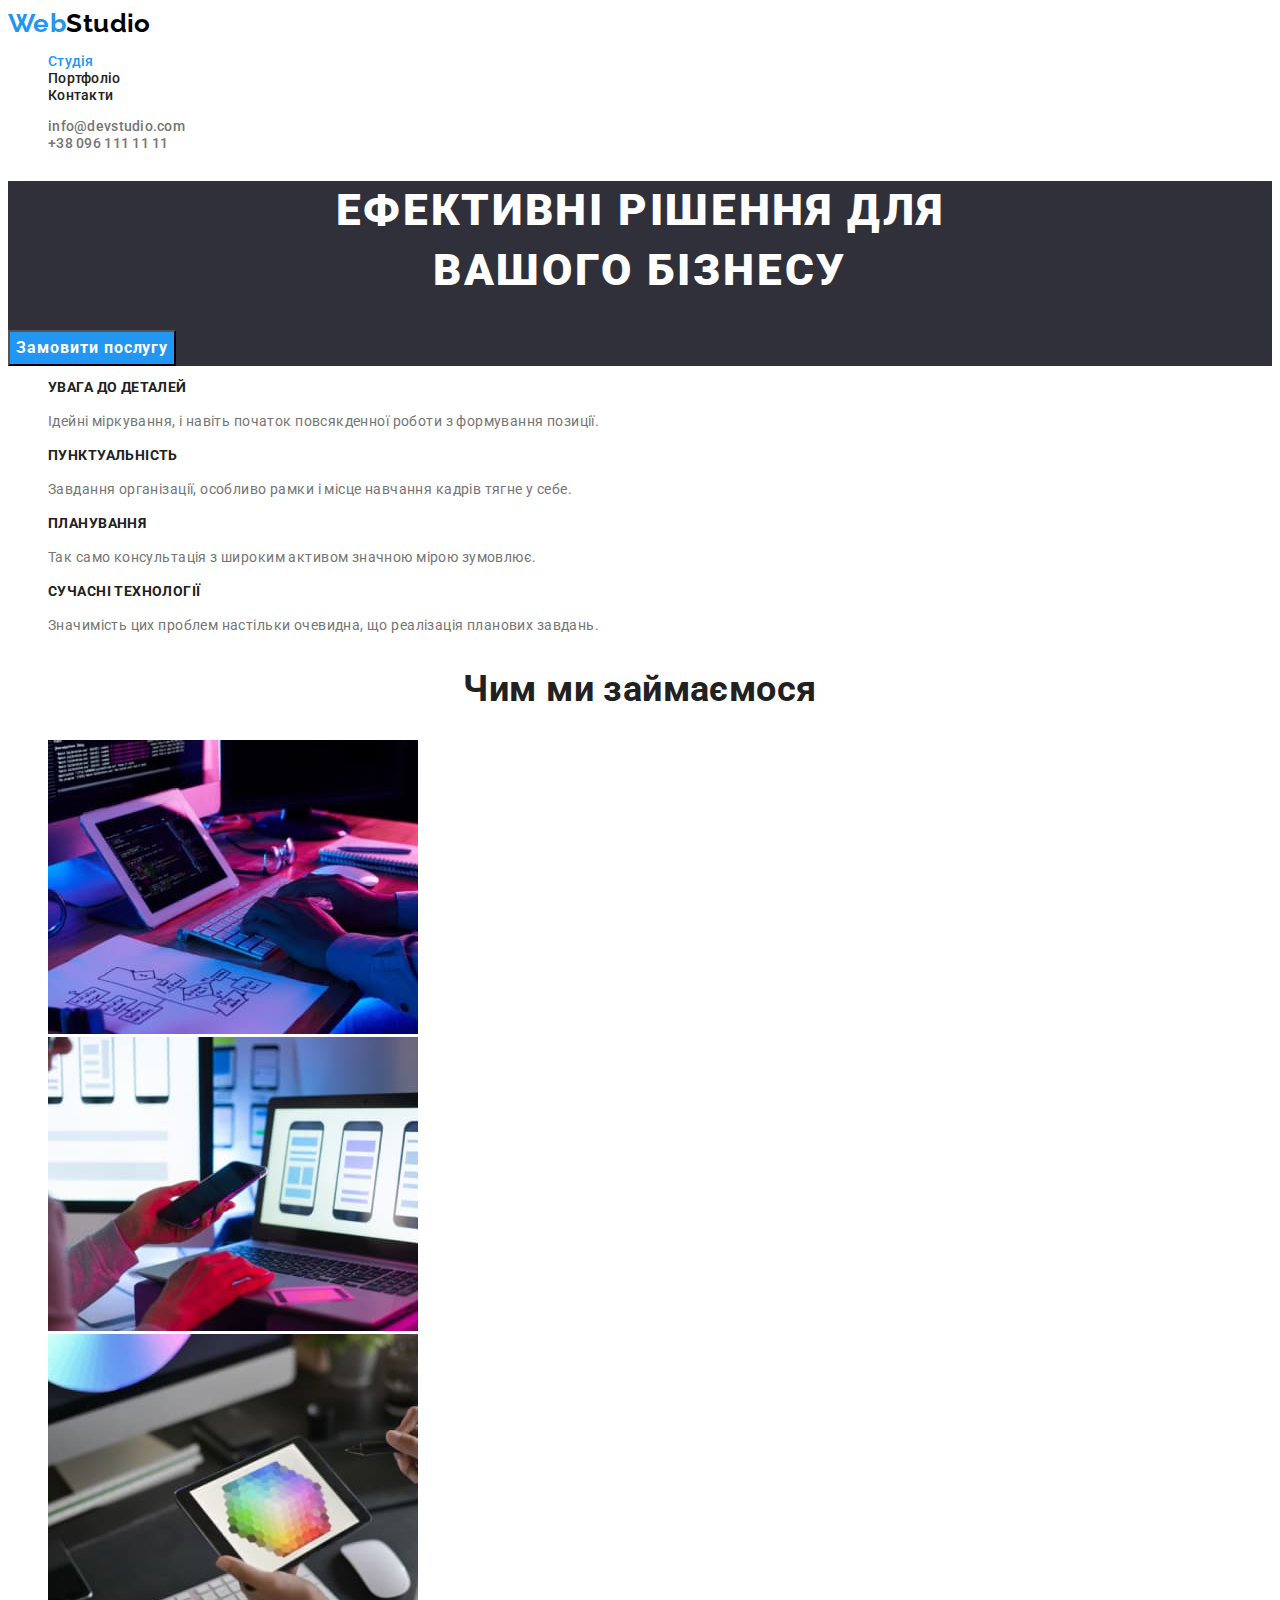
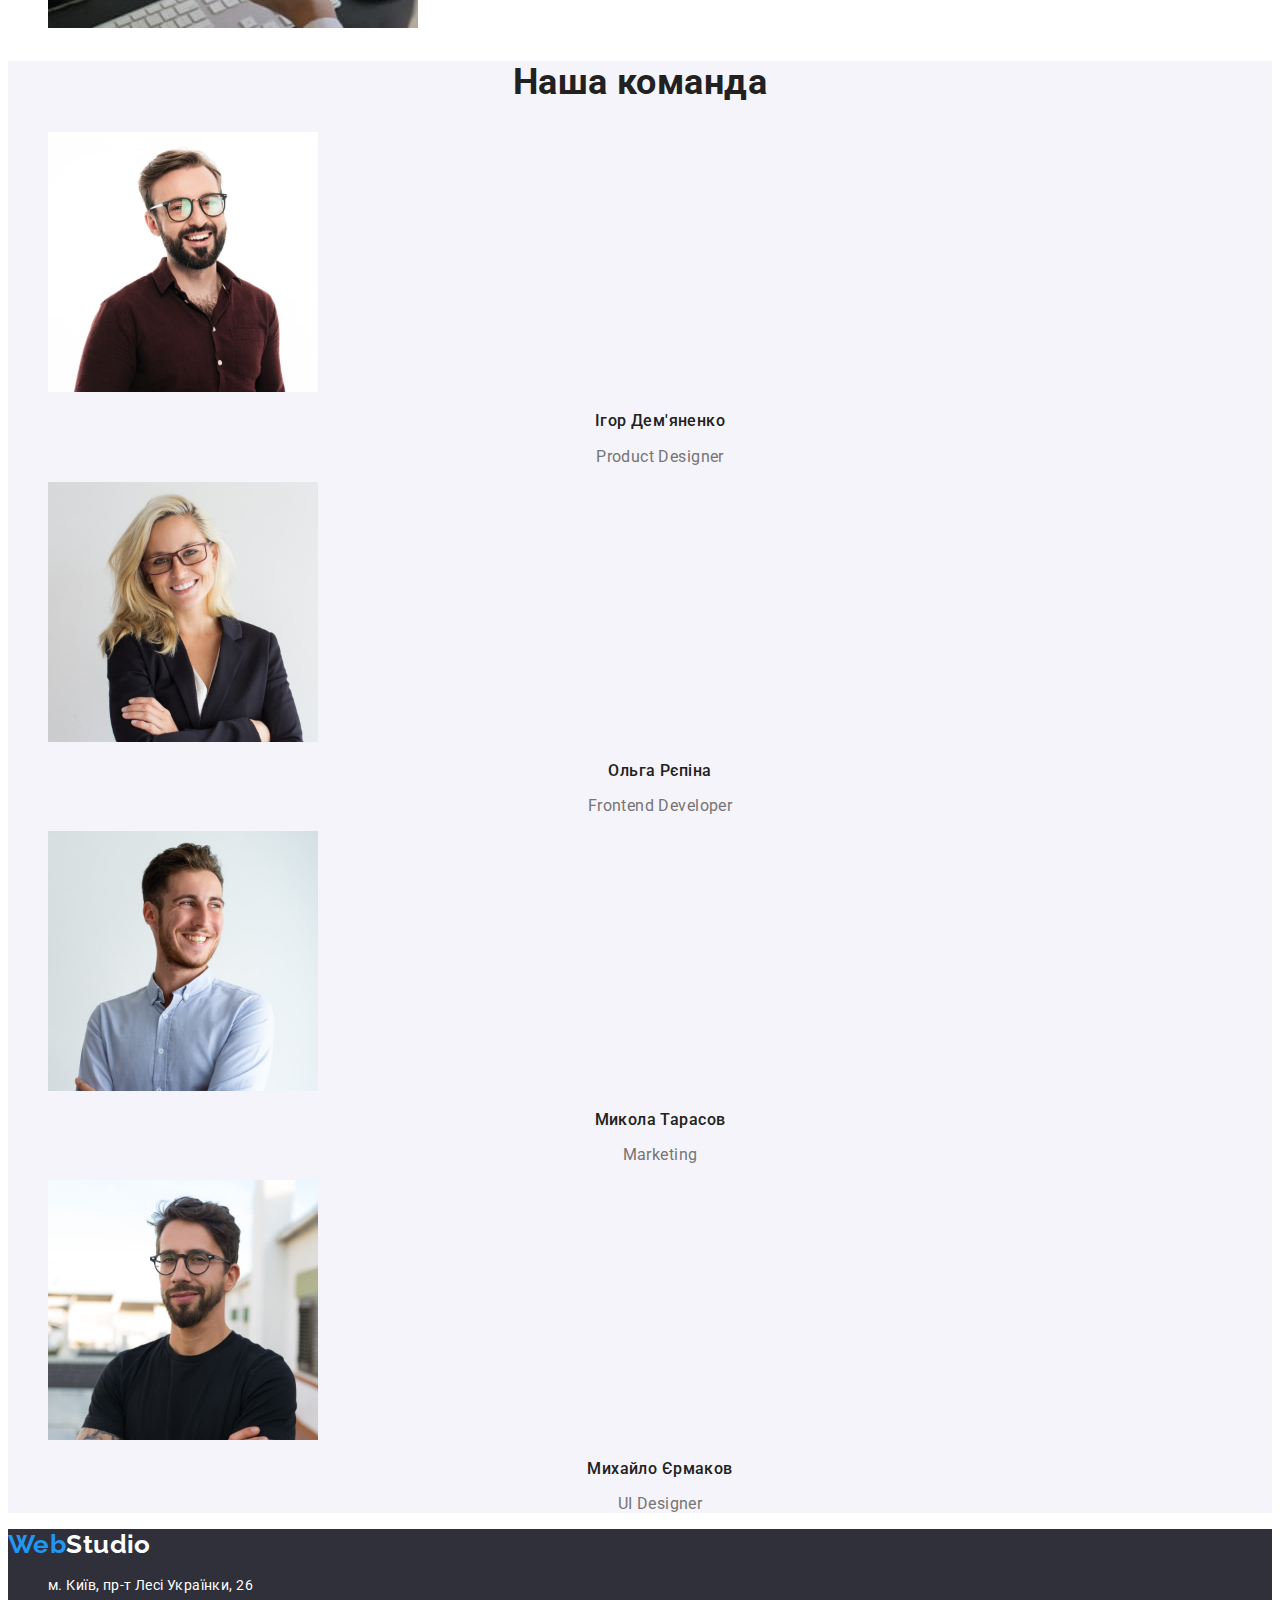
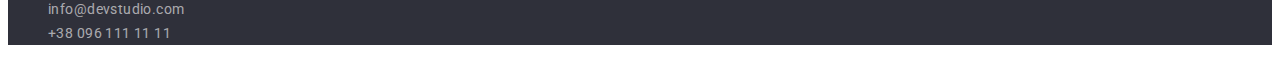
==== index.html @ de9a134d "Initial commit" ====
<!DOCTYPE html>
<html lang="uk">
  <head>
    <meta charset="UTF-8" />
    <meta http-equiv="X-UA-Compatible" content="IE=edge" />
    <meta name="viewport" content="width=device-width, initial-scale=1.0" />
    <title>WebStudio</title>
    <link rel="stylesheet" href="./css/style.css" />
    <link rel="preconnect" href="https://fonts.googleapis.com" />
    <link rel="preconnect" href="https://fonts.gstatic.com" crossorigin />
    <link
      href="https://fonts.googleapis.com/css2?family=Raleway:wght@700&family=Roboto:wght@400;500;700;900&display=swap"
      rel="stylesheet"
    />
  </head>
  <body>
    <header class="header">
      <nav>
        <a class="logo-blue link logo" href="./index.html"
          >Web<span class="logo-black logo">Studio</span>
        </a>
        <ul class="header-list list">
          <li class="header-item">
            <a href="./index.html" class="header-link link current">Студія</a>
          </li>
          <li class="header-item">
            <a href="./portfolio.html" class="header-link link">Портфоліо</a>
          </li>
          <li class="header-item">
            <a href="" class="header-link link">Контакти</a>
          </li>
        </ul>
      </nav>
      <ul class="contacts list">
        <li class="contacts-item">
          <a href="mailto:info@devstudio.com" class="contacts-link link"
            >info@devstudio.com</a
          >
        </li>
        <li class="contacts-item">
          <a href="tel:+380961111111" class="contacts-link link"
            >+38 096 111 11 11</a
          >
        </li>
      </ul>
    </header>
    <main>
      <section class="hero">
        <h1 class="hero-title">
          Ефективні рішення для <br />
          вашого бізнесу
        </h1>
        <button class="hero-button" type="button">Замовити послугу</button>
      </section>
      <section class="advanteges">
        <h2 class="visually-hidden">Переваги</h2>
        <ul class="advanteges-list list">
          <li class="advanteges-item">
            <h3 class="advanteges-title">Увага до деталей</h3>
            <p class="advanteges-text">
              Ідейні міркування, і навіть початок повсякденної роботи з
              формування позиції.
            </p>
          </li>
          <li class="advanteges-item">
            <h3 class="advanteges-title">Пунктуальність</h3>
            <p class="advanteges-text">
              Завдання організації, особливо рамки і місце навчання кадрів тягне
              у себе.
            </p>
          </li>
          <li class="advanteges-item">
            <h3 class="advanteges-title">Планування</h3>
            <p class="advanteges-text">
              Так само консультація з широким активом значною мірою зумовлює.
            </p>
          </li>
          <li class="advanteges-item">
            <h3 class="advanteges-title">Сучасні технології</h3>
            <p class="advanteges-text">
              Значимість цих проблем настільки очевидна, що реалізація планових
              завдань.
            </p>
          </li>
        </ul>
      </section>
      <section class="work">
        <h2 class="section-title">Чим ми займаємося</h2>
        <ul class="work-list list">
          <li class="work-item">
            <img
              src="./img/workplace1.jpg"
              alt="верстка сайту"
              width="370"
              height="294"
            />
          </li>
          <li class="work-item">
            <img
              src="./img/workplace2.jpg"
              alt="дизайн додатку"
              width="370"
              height="294"
            />
          </li>
          <li class="work-item">
            <img
              src="./img/workplace3.jpg"
              alt="вибір кольору"
              width="370"
              height="294"
            />
          </li>
        </ul>
      </section>
      <section class="command">
        <h2 class="section-title">Наша команда</h2>
        <ul class="command-list list">
          <li class="command-item">
            <img
              src="./img/team_mmbr1.jpeg"
              alt="працівник вебстудії"
              width="270"
              height="260"
            />
            <h3 class="command-name">Ігор Дем'яненко</h3>
            <p class="command-position" lang="en">Product Designer</p>
          </li>
          <li class="command-item">
            <img
              src="./img/team_mmbr2.jpeg"
              alt="працівник вебстудії"
              width="270"
              height="260"
            />
            <h3 class="command-name">Ольга Рєпіна</h3>
            <p class="command-position" lang="en">Frontend Developer</p>
          </li>
          <li>
            <img
              src="./img/team_mmbr3.jpeg"
              alt="працівник вебстудії"
              width="270"
              height="260"
            />
            <h3 class="command-name">Микола Тарасов</h3>
            <p class="command-position" lang="en">Marketing</p>
          </li>
          <li class="command-item">
            <img
              src="./img/team_mmbr4.jpeg"
              alt="працівник вебстудії"
              width="270"
              height="260"
            />
            <h3 class="command-name">Михайло Єрмаков</h3>
            <p class="command-position" lang="en">UI Designer</p>
          </li>
        </ul>
      </section>
    </main>
    <footer class="footer">
      <a class="logo-blue link logo" href="./index.html"
        >Web<span class="logo-white logo">Studio</span>
      </a>
      <address>
        <ul class="footer-list list">
          <li class="footer-item">
            <a
              class="footer-adress link"
              href="https://goo.gl/maps/qnxu2ppHanYmHoTc9"
              target="_blank"
              rel="noopener noreferrer nofollow"
              >м. Київ, пр-т Лесі Українки, 26</a
            >
          </li>
          <li class="footer-item">
            <a class="footer-link link" href="mailto:info@devstudio.com"
              >info@devstudio.com</a
            >
          </li>
          <li class="footer-item">
            <a class="footer-link link" href="tel:+380961111111"
              >+38 096 111 11 11</a
            >
          </li>
        </ul>
      </address>
    </footer>
  </body>
</html>
---- css/style.css ----
:root {
        --accent-color: #2196F3;
        --border-color: #F5F4FA;
        --button-color: #2196F3;
        --command-backgroud: #F5F4FA;--contacts-link: #757575;--footer-adresscolor: #FFFFFF;--footer-background: #2F303A;
        --header-link: #212121;
        --hero-backgroud: #2F303A;
        --logo-black: #000000;
        --logo-blue: #2196F3;
        --logo-white: #FFFFFF;
        --main-color: #FFFFFF;--second-title-color: #212121;
        --thrid-title-color: #212121;
        --text-color: #757575;
        --typical-lh: 1.19;
        --second-font: 'Raleway', 'sans-serif';
            }
        
.list {
    list-style: none;
}

.link {
    text-decoration: none;
}

.header-list .header-link.current {
color: var(--accent-color);
}
body {
    font-family: 'Roboto', 'sans-serif';
    background-color: var(--main-color);
    letter-spacing: 0.03em;font-size: 14px;
    color: var(--thrid-title-color);
}

/*------header---------*/
.logo {font-family: var(--second-font);
    font-style: normal;
    font-weight: 700;
    font-size: 26px;
    line-height: var(--typical-lh);
    }

.logo-blue {
    color: var(--logo-blue);}

.logo-black {
    color: var(--logo-black);}

.logo-white {
    color: var(--logo-white);}

.header-link {
    font-weight: 500;
    line-height: 1.14;
    letter-spacing: 0.02em;
    color: var(--header-link);}

.contacts-link {
    font-weight: 500;
    line-height: 1.14;
    letter-spacing: 0.02em;
    color: var(--contacts-link);}

.contacts-link:hover,
.header-link:hover,
.footer-link:hover,
.header-link:focus {
    color: var(--accent-color);}


/* --------HERO---------- */
.hero {background-color: var(--hero-backgroud);}
.hero-title {
    font-weight: 900;
    font-size: 44px;
    line-height: 1.36;
    text-align: center;
    letter-spacing: 0.06em;
    text-transform: uppercase;
    color: var(--main-color);}

.hero-button {
    cursor: pointer;
    background-color: var(--button-color);
    font-family: inherit;
    font-style: normal;
    font-weight: 700;
    font-size: 16px;
    line-height: 1.87;
    display: flex;
    align-items: center;
    text-align: center;
    letter-spacing: 0.06em;
    color: var(--main-color);}

/* ----------advanteges--------- */

.visually-hidden {
    position: absolute;
    width: 1px;
    height: 1px;
    margin: -1px;
    border: 0;
    padding: 0;
    white-space: nowrap;
    clip-path: inset(100%);
    clip: rect(0 0 0 0);
    overflow: hidden;
}
.advanteges-title {
    font-size: 14px;
    line-height: 1.14;
    text-transform: uppercase;
    }

.advanteges-text {
    line-height: 1.71;
    color: var(--text-color);}

/* -------------work-------------- */


/* -------------command------------ */
.command {
    background-color: var(--command-backgroud);
}
.section-title {
    font-size: 36px;
    line-height: 1.17;
    text-align: center;
    color: var(--second-title-color);
}

.command-name {
    font-weight: 500;
    font-size: 16px;
    line-height: var(--typical-lh);
    text-align: center;
}

.command-position {
    font-size: 16px;
    line-height: 1.19;
    text-align: center;
    color: var(--text-color);}

/* -----------footer--------------- */
.footer {background: var(--footer-background);}
.footer-list {
    font-style: normal;
    line-height: 1.71;
}

.footer-adress {
    color: var(--footer-adresscolor);}

.footer-link {
    color: rgba(255, 255, 255, 0.6);}

    /* ----------Portfolio--------- */
.btn {
    cursor: pointer;
    font-family: inherit;
    font-style: normal;
    font-weight: 500;
    font-size: 16px;
    line-height: 1.62;
    text-align: center;
    letter-spacing: 0.03em;
    color: #212121;
    background-color: var(--border-color);
    border-radius: 4px;
    border: var(--border-color);
        
}

.btn:hover {
    border: var(--accent-color);
    background-color: var(--accent-color);
    color: var(--main-color);
}

.galery-title {
    font-size: 18px;
    line-height: 2;
    letter-spacing: 0.06em;
    color: var(--thrid-title-color);
}

.galery-text {
    font-size: 16px;
    line-height: 1.88;
    color: var(--text-color);
}
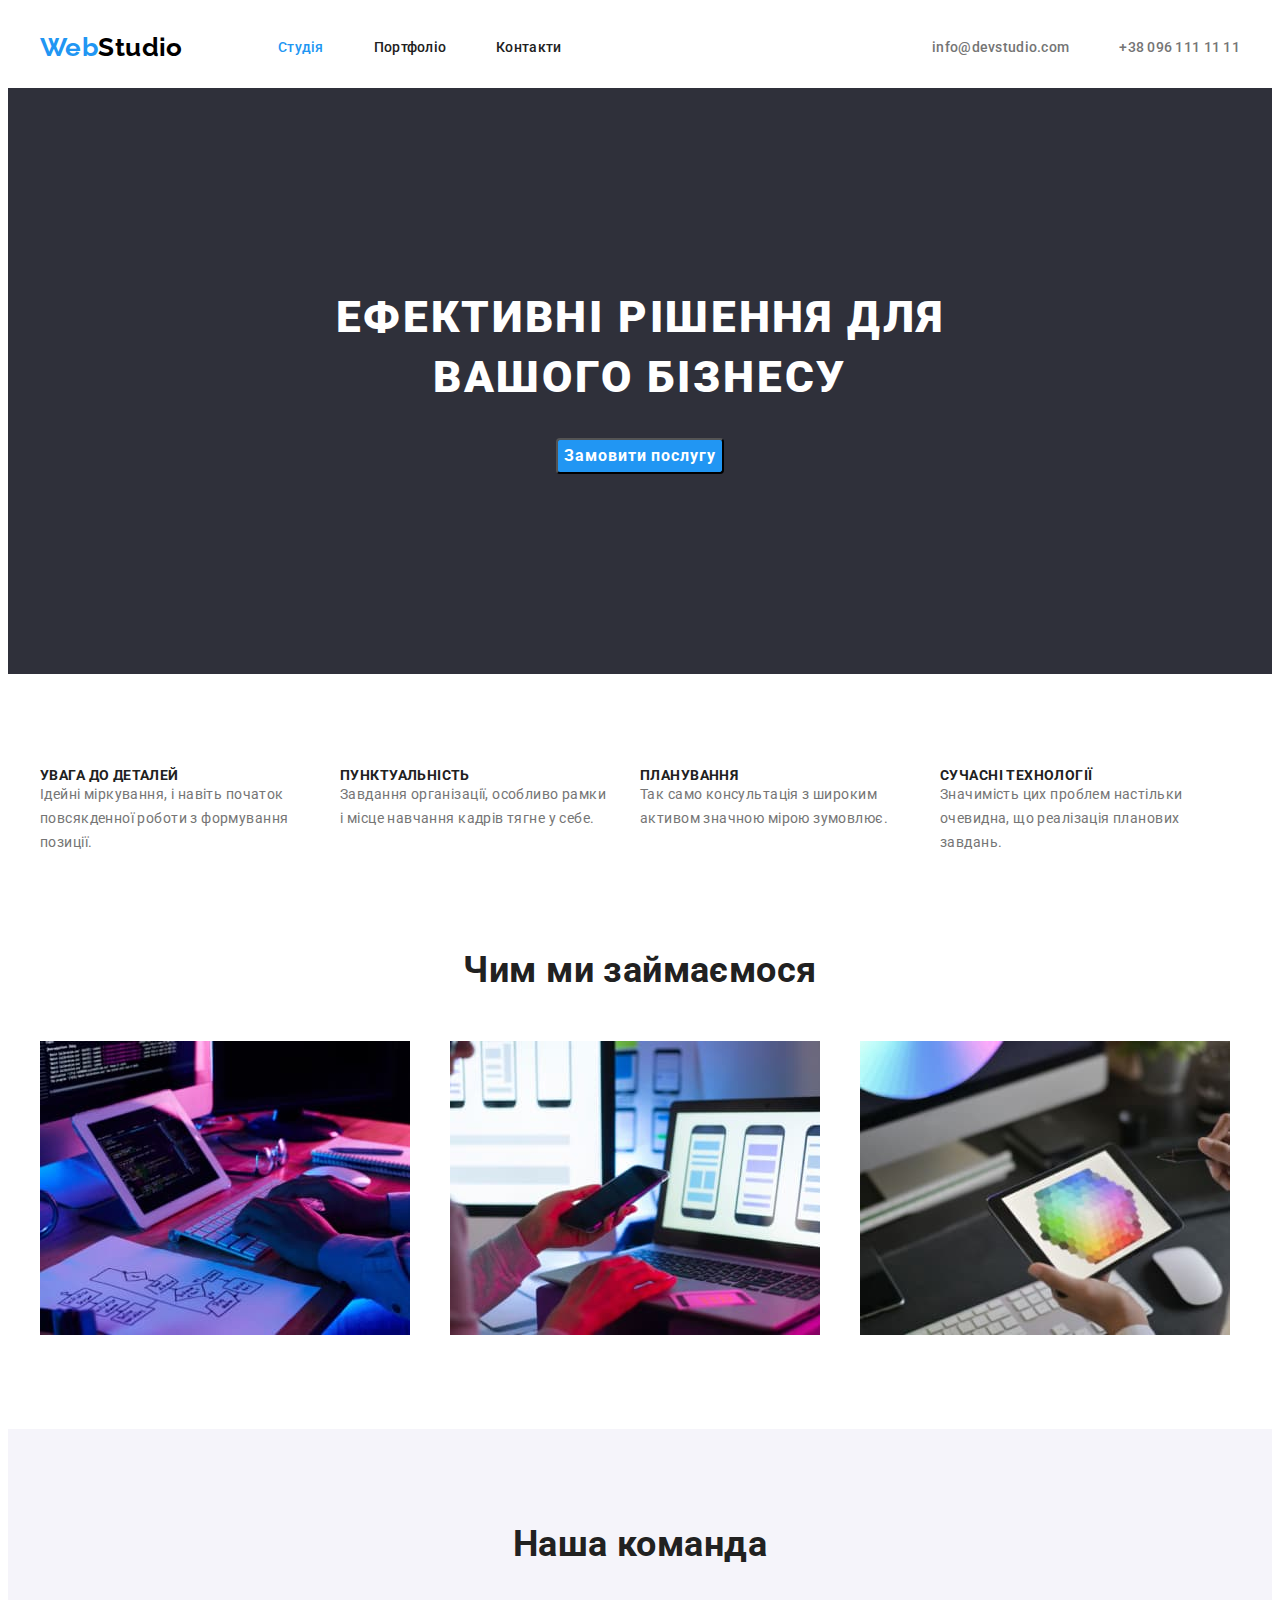
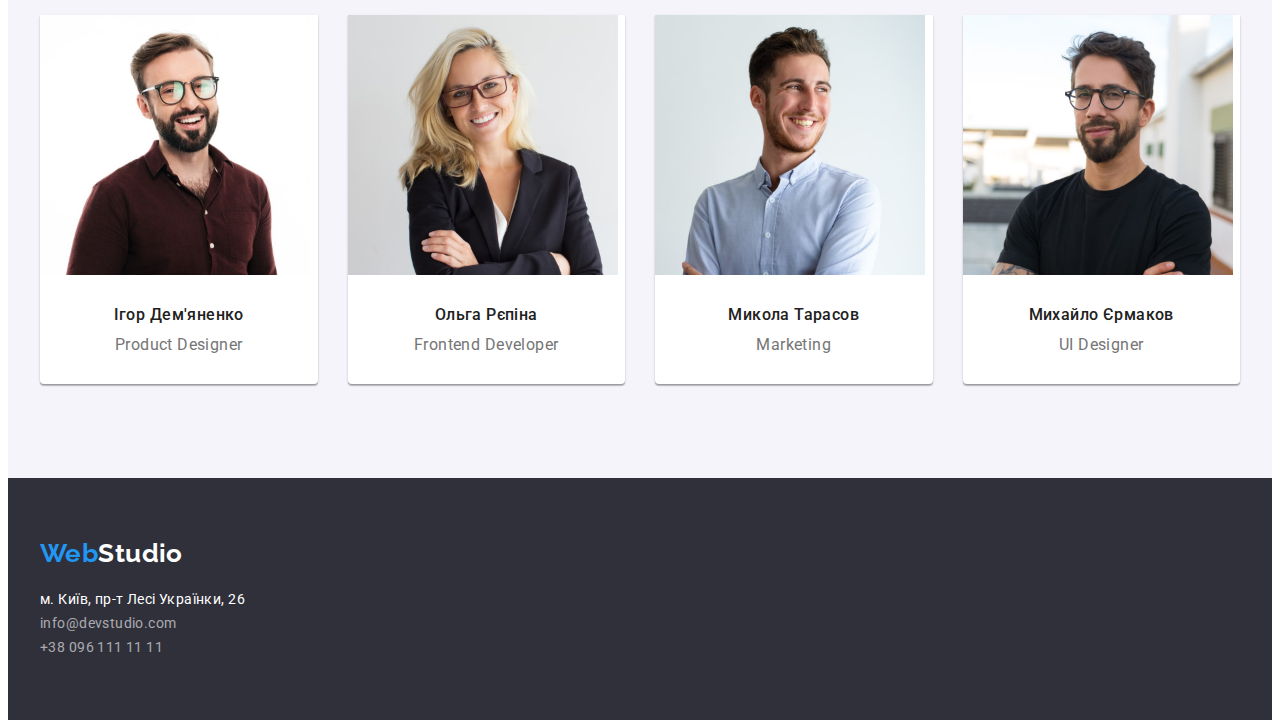
==== commit 7a1f2a9c: "стилізовані сеуції, хедер та футер" ====
--- a/index.html
+++ b/index.html
@@ -5,187 +5,218 @@
     <meta http-equiv="X-UA-Compatible" content="IE=edge" />
     <meta name="viewport" content="width=device-width, initial-scale=1.0" />
     <title>WebStudio</title>
-    <link rel="stylesheet" href="./css/style.css" />
     <link rel="preconnect" href="https://fonts.googleapis.com" />
     <link rel="preconnect" href="https://fonts.gstatic.com" crossorigin />
     <link
       href="https://fonts.googleapis.com/css2?family=Raleway:wght@700&family=Roboto:wght@400;500;700;900&display=swap"
       rel="stylesheet"
     />
+    <link
+      rel="stylesheet"
+      href="https://cdnjs.cloudflare.com/ajax/libs/modern-normalize/1.1.0/modern-normalize.min.css"
+      integrity="sha512-wpPYUAdjBVSE4KJnH1VR1HeZfpl1ub8YT/NKx4PuQ5NmX2tKuGu6U/JRp5y+Y8XG2tV+wKQpNHVUX03MfMFn9Q=="
+      crossorigin="anonymous"
+      referrerpolicy="no-referrer"
+    />
+    <link rel="stylesheet" href="./css/style.css" />
   </head>
   <body>
     <header class="header">
-      <nav>
-        <a class="logo-blue link logo" href="./index.html"
-          >Web<span class="logo-black logo">Studio</span>
-        </a>
-        <ul class="header-list list">
-          <li class="header-item">
-            <a href="./index.html" class="header-link link current">Студія</a>
-          </li>
-          <li class="header-item">
-            <a href="./portfolio.html" class="header-link link">Портфоліо</a>
-          </li>
-          <li class="header-item">
-            <a href="" class="header-link link">Контакти</a>
-          </li>
-        </ul>
-      </nav>
-      <ul class="contacts list">
-        <li class="contacts-item">
-          <a href="mailto:info@devstudio.com" class="contacts-link link"
-            >info@devstudio.com</a
-          >
-        </li>
-        <li class="contacts-item">
-          <a href="tel:+380961111111" class="contacts-link link"
-            >+38 096 111 11 11</a
-          >
-        </li>
-      </ul>
-    </header>
-    <main>
-      <section class="hero">
-        <h1 class="hero-title">
-          Ефективні рішення для <br />
-          вашого бізнесу
-        </h1>
-        <button class="hero-button" type="button">Замовити послугу</button>
-      </section>
-      <section class="advanteges">
-        <h2 class="visually-hidden">Переваги</h2>
-        <ul class="advanteges-list list">
-          <li class="advanteges-item">
-            <h3 class="advanteges-title">Увага до деталей</h3>
-            <p class="advanteges-text">
-              Ідейні міркування, і навіть початок повсякденної роботи з
-              формування позиції.
-            </p>
-          </li>
-          <li class="advanteges-item">
-            <h3 class="advanteges-title">Пунктуальність</h3>
-            <p class="advanteges-text">
-              Завдання організації, особливо рамки і місце навчання кадрів тягне
-              у себе.
-            </p>
-          </li>
-          <li class="advanteges-item">
-            <h3 class="advanteges-title">Планування</h3>
-            <p class="advanteges-text">
-              Так само консультація з широким активом значною мірою зумовлює.
-            </p>
-          </li>
-          <li class="advanteges-item">
-            <h3 class="advanteges-title">Сучасні технології</h3>
-            <p class="advanteges-text">
-              Значимість цих проблем настільки очевидна, що реалізація планових
-              завдань.
-            </p>
-          </li>
-        </ul>
-      </section>
-      <section class="work">
-        <h2 class="section-title">Чим ми займаємося</h2>
-        <ul class="work-list list">
-          <li class="work-item">
-            <img
-              src="./img/workplace1.jpg"
-              alt="верстка сайту"
-              width="370"
-              height="294"
-            />
-          </li>
-          <li class="work-item">
-            <img
-              src="./img/workplace2.jpg"
-              alt="дизайн додатку"
-              width="370"
-              height="294"
-            />
-          </li>
-          <li class="work-item">
-            <img
-              src="./img/workplace3.jpg"
-              alt="вибір кольору"
-              width="370"
-              height="294"
-            />
-          </li>
-        </ul>
-      </section>
-      <section class="command">
-        <h2 class="section-title">Наша команда</h2>
-        <ul class="command-list list">
-          <li class="command-item">
-            <img
-              src="./img/team_mmbr1.jpeg"
-              alt="працівник вебстудії"
-              width="270"
-              height="260"
-            />
-            <h3 class="command-name">Ігор Дем'яненко</h3>
-            <p class="command-position" lang="en">Product Designer</p>
-          </li>
-          <li class="command-item">
-            <img
-              src="./img/team_mmbr2.jpeg"
-              alt="працівник вебстудії"
-              width="270"
-              height="260"
-            />
-            <h3 class="command-name">Ольга Рєпіна</h3>
-            <p class="command-position" lang="en">Frontend Developer</p>
-          </li>
-          <li>
-            <img
-              src="./img/team_mmbr3.jpeg"
-              alt="працівник вебстудії"
-              width="270"
-              height="260"
-            />
-            <h3 class="command-name">Микола Тарасов</h3>
-            <p class="command-position" lang="en">Marketing</p>
-          </li>
-          <li class="command-item">
-            <img
-              src="./img/team_mmbr4.jpeg"
-              alt="працівник вебстудії"
-              width="270"
-              height="260"
-            />
-            <h3 class="command-name">Михайло Єрмаков</h3>
-            <p class="command-position" lang="en">UI Designer</p>
-          </li>
-        </ul>
-      </section>
-    </main>
-    <footer class="footer">
-      <a class="logo-blue link logo" href="./index.html"
-        >Web<span class="logo-white logo">Studio</span>
-      </a>
-      <address>
-        <ul class="footer-list list">
-          <li class="footer-item">
-            <a
-              class="footer-adress link"
-              href="https://goo.gl/maps/qnxu2ppHanYmHoTc9"
-              target="_blank"
-              rel="noopener noreferrer nofollow"
-              >м. Київ, пр-т Лесі Українки, 26</a
-            >
-          </li>
-          <li class="footer-item">
-            <a class="footer-link link" href="mailto:info@devstudio.com"
+      <div class="container header-container">
+        <nav class="header-navigation">
+          <div class="logotipe">
+            <a class="logo-blue link logo" href="./index.html"
+              >Web<span class="logo-black logo">Studio</span>
+            </a>
+          </div>
+
+          <ul class="header-list list">
+            <li class="header-item">
+              <a href="./index.html" class="header-link link current">Студія</a>
+            </li>
+            <li class="header-item">
+              <a href="./portfolio.html" class="header-link link">Портфоліо</a>
+            </li>
+            <li class="header-item">
+              <a href="" class="header-link link">Контакти</a>
+            </li>
+          </ul>
+        </nav>
+        <ul class="contacts list">
+          <li class="contacts-item">
+            <a href="mailto:info@devstudio.com" class="contacts-link link"
               >info@devstudio.com</a
             >
           </li>
-          <li class="footer-item">
-            <a class="footer-link link" href="tel:+380961111111"
+          <li class="contacts-item">
+            <a href="tel:+380961111111" class="contacts-link link"
               >+38 096 111 11 11</a
             >
           </li>
         </ul>
-      </address>
+      </div>
+    </header>
+    <main>
+      <section class="hero">
+        <div class="container hero-container">
+          <div class="hero-content">
+            <h1 class="hero-title">Ефективні рішення для вашого бізнесу</h1>
+            <button class="hero-button" type="button">Замовити послугу</button>
+          </div>
+        </div>
+      </section>
+      <section class="advanteges">
+        <div class="container">
+          <h2 class="visually-hidden">Переваги</h2>
+          <ul class="advanteges-list list">
+            <li class="advanteges-item">
+              <h3 class="advanteges-title">Увага до деталей</h3>
+              <p class="advanteges-text">
+                Ідейні міркування, і навіть початок повсякденної роботи з
+                формування позиції.
+              </p>
+            </li>
+            <li class="advanteges-item">
+              <h3 class="advanteges-title">Пунктуальність</h3>
+              <p class="advanteges-text">
+                Завдання організації, особливо рамки і місце навчання кадрів
+                тягне у себе.
+              </p>
+            </li>
+            <li class="advanteges-item">
+              <h3 class="advanteges-title">Планування</h3>
+              <p class="advanteges-text">
+                Так само консультація з широким активом значною мірою зумовлює.
+              </p>
+            </li>
+            <li class="advanteges-item">
+              <h3 class="advanteges-title">Сучасні технології</h3>
+              <p class="advanteges-text">
+                Значимість цих проблем настільки очевидна, що реалізація
+                планових завдань.
+              </p>
+            </li>
+          </ul>
+        </div>
+      </section>
+      <section class="work">
+        <div class="container">
+          <h2 class="work-title">Чим ми займаємося</h2>
+          <ul class="work-list list">
+            <li class="work-item">
+              <img
+                src="./img/workplace1.jpg"
+                alt="верстка сайту"
+                width="370"
+                height="294"
+              />
+            </li>
+            <li class="work-item">
+              <img
+                src="./img/workplace2.jpg"
+                alt="дизайн додатку"
+                width="370"
+                height="294"
+              />
+            </li>
+            <li class="work-item">
+              <img
+                src="./img/workplace3.jpg"
+                alt="вибір кольору"
+                width="370"
+                height="294"
+              />
+            </li>
+          </ul>
+        </div>
+      </section>
+      <section class="command">
+        <div class="container">
+          <h2 class="command-title">Наша команда</h2>
+          <ul class="command-list list">
+            <li class="command-item">
+              <img
+                src="./img/team_mmbr1.jpeg"
+                alt="працівник вебстудії"
+                width="270"
+                height="260"
+              />
+              <div class="command-card">
+                <h3 class="command-name">Ігор Дем'яненко</h3>
+                <p class="command-position" lang="en">Product Designer</p>
+              </div>
+            </li>
+            <li class="command-item">
+              <img
+                src="./img/team_mmbr2.jpeg"
+                alt="працівник вебстудії"
+                width="270"
+                height="260"
+              />
+              <div class="command-card">
+                <h3 class="command-name">Ольга Рєпіна</h3>
+                <p class="command-position" lang="en">Frontend Developer</p>
+              </div>
+            </li>
+            <li class="command-item">
+              <img
+                src="./img/team_mmbr3.jpeg"
+                alt="працівник вебстудії"
+                width="270"
+                height="260"
+              />
+              <div class="command-card">
+                <h3 class="command-name">Микола Тарасов</h3>
+                <p class="command-position" lang="en">Marketing</p>
+              </div>
+            </li>
+            <li class="command-item">
+              <img
+                src="./img/team_mmbr4.jpeg"
+                alt="працівник вебстудії"
+                width="270"
+                height="260"
+              />
+              <div class="command-card">
+                <h3 class="command-name">Михайло Єрмаков</h3>
+                <p class="command-position" lang="en">UI Designer</p>
+              </div>
+            </li>
+          </ul>
+        </div>
+      </section>
+    </main>
+    <footer class="footer">
+      <div class="container footer-container">
+        <div class="footer-logotipe">
+          <a class="logo-blue link logo" href="./index.html"
+            >Web<span class="logo-white logo">Studio</span>
+          </a>
+        </div>
+        <address>
+          <ul class="footer-list list">
+            <li class="footer-item">
+              <a
+                class="footer-adress link"
+                href="https://goo.gl/maps/qnxu2ppHanYmHoTc9"
+                target="_blank"
+                rel="noopener noreferrer nofollow"
+                >м. Київ, пр-т Лесі Українки, 26</a
+              >
+            </li>
+            <li class="footer-item">
+              <a class="footer-link link" href="mailto:info@devstudio.com"
+                >info@devstudio.com</a
+              >
+            </li>
+            <li class="footer-item">
+              <a class="footer-link link" href="tel:+380961111111"
+                >+38 096 111 11 11</a
+              >
+            </li>
+          </ul>
+        </address>
+      </div>
     </footer>
   </body>
 </html>
--- a/css/style.css
+++ b/css/style.css
@@ -2,18 +2,47 @@
         --accent-color: #2196F3;
         --border-color: #F5F4FA;
         --button-color: #2196F3;
-        --command-backgroud: #F5F4FA;--contacts-link: #757575;--footer-adresscolor: #FFFFFF;--footer-background: #2F303A;
+        --command-backgroud: #F5F4FA;
+        --contacts-link: #757575;
+        --first-font-size: 16px;
+        --footer-adresscolor: #FFFFFF;--footer-background: #2F303A;
         --header-link: #212121;
         --hero-backgroud: #2F303A;
         --logo-black: #000000;
         --logo-blue: #2196F3;
         --logo-white: #FFFFFF;
         --main-color: #FFFFFF;--second-title-color: #212121;
+        --second-font: 'Raleway', 'sans-serif';
+        --second-font-size: 14px;
         --thrid-title-color: #212121;
         --text-color: #757575;
         --typical-lh: 1.19;
-        --second-font: 'Raleway', 'sans-serif';
+        
             }
+
+p,
+h1,
+h2,
+h3,
+h4,
+h5,
+h6 {
+    margin: 0px;
+}
+
+ul,
+ol {
+    margin: 0px;
+    padding-left: 0px;
+}
+
+button {cursor: pointer;
+margin: 0px;}
+address {font-style: normal;}
+
+img {
+    display: block;
+}
         
 .list {
     list-style: none;
@@ -33,7 +62,20 @@
     color: var(--thrid-title-color);
 }
 
+.container {
+    width: 1200px;
+    padding-left: 15px;
+    padding-right: 15px;
+    margin: 0px auto;
+}
+
 /*------header---------*/
+.logotipe {
+    width: 145px;
+    margin-top: 24px;
+    margin-bottom: 25px;
+    margin-right: 93px;
+}
 .logo {font-family: var(--second-font);
     font-style: normal;
     font-weight: 700;
@@ -50,23 +92,46 @@
 .logo-white {
     color: var(--logo-white);}
 
+.header-container {
+    display: flex;
+    align-items: center;
+}
+
+.header-navigation {
+    display: flex;
+    align-items: center;
+}
+
 .header-link {
     font-weight: 500;
     line-height: 1.14;
     letter-spacing: 0.02em;
     color: var(--header-link);}
 
+.header-list {
+    width: 281;
+    display: flex;
+    gap: 50px;
+}
 .contacts-link {
     font-weight: 500;
     line-height: 1.14;
     letter-spacing: 0.02em;
     color: var(--contacts-link);}
 
+.contacts {
+    display: flex;
+    gap: 50px;
+    margin-left: auto;
+}
+
 .contacts-link:hover,
 .header-link:hover,
 .footer-link:hover,
 .header-link:focus {
     color: var(--accent-color);}
+
+
 
 
 /* --------HERO---------- */
@@ -78,21 +143,41 @@
     text-align: center;
     letter-spacing: 0.06em;
     text-transform: uppercase;
-    color: var(--main-color);}
+    color: var(--main-color);
+    box-sizing: border-box;
+    margin-bottom: 30px;
+
+}
+    
 
 .hero-button {
-    cursor: pointer;
+    /* cursor: pointer; */
     background-color: var(--button-color);
     font-family: inherit;
     font-style: normal;
     font-weight: 700;
-    font-size: 16px;
+    font-size: var(--first-font-size);
     line-height: 1.87;
     display: flex;
     align-items: center;
     text-align: center;
     letter-spacing: 0.06em;
-    color: var(--main-color);}
+    color: var(--main-color);
+    border-radius: 4px;
+    
+}
+
+.hero-container {
+    display: flex;
+}
+
+.hero-content {
+   
+    padding: 200px 237px;
+    display: flex;
+    flex-direction: column;
+    align-items: center;
+}
 
 /* ----------advanteges--------- */
 
@@ -108,39 +193,104 @@
     clip: rect(0 0 0 0);
     overflow: hidden;
 }
+
+.advanteges {
+    padding: 94px 0;
+}
+.advanteges-list {
+    display: flex;
+    gap: 30px;
+}
 .advanteges-title {
-    font-size: 14px;
+    font-size: var(--second-font-size);
     line-height: 1.14;
     text-transform: uppercase;
-    }
+}
+
+.advanteges-item {
+    width: 270px;
+}
 
 .advanteges-text {
     line-height: 1.71;
     color: var(--text-color);}
 
 /* -------------work-------------- */
-
-
-/* -------------command------------ */
+.work-list,
+.galery-list,
+.button-list {
+    display: flex;
+}
+
+.work-title {
+    font-size: 36px;
+    line-height: 1.17;
+    text-align: center;
+    color: var(--second-title-color);
+    padding-bottom: 50px;
+}
+
+.work {
+    padding-bottom: 94px;
+}
+
+.work-list {
+    gap: 30px;
+}
+
+.work-item {
+    width: calc((100% - 60px) / 3);
+}
+
+
+
+/* -------------command----------- */
 .command {
     background-color: var(--command-backgroud);
-}
-.section-title {
+    padding: 94px 0;
+}
+
+.command-title {
     font-size: 36px;
     line-height: 1.17;
     text-align: center;
     color: var(--second-title-color);
-}
-
+    padding-bottom: 50px;
+}
+
+.command-list {
+    display: flex;
+    gap: 30px;
+    
+}
+
+.command-item {
+    display: flex;
+    flex-direction: column;
+    width: 270px;
+    /* height: 368px; */
+    background: #FFFFFF;
+    box-shadow: 0px 1px 3px rgba(0, 0, 0, 0.12), 0px 1px 1px rgba(0, 0, 0, 0.14), 0px 2px 1px rgba(0, 0, 0, 0.2);
+    border-radius: 0px 0px 4px 4px;
+    width: calc((100% - 90px) / 4);
+}
+
+.command-card {
+    display: flex;
+    flex-direction: column;
+    justify-items: center;
+    gap: 10px;
+    padding: 30px 0;
+}
 .command-name {
     font-weight: 500;
-    font-size: 16px;
+    font-size: var(--first-font-size);
     line-height: var(--typical-lh);
     text-align: center;
 }
 
 .command-position {
-    font-size: 16px;
+    font-size: var(--first-font-size);
     line-height: 1.19;
     text-align: center;
     color: var(--text-color);}
@@ -148,8 +298,22 @@
 /* -----------footer--------------- */
 .footer {background: var(--footer-background);}
 .footer-list {
-    font-style: normal;
+    /* font-style: normal; */
     line-height: 1.71;
+    width: 231px;
+    display: flex;
+    flex-wrap: wrap;
+    margin-bottom: 60px;
+
+}
+
+.footer-container {
+    display: flex;
+    flex-direction: column;
+}
+.footer-logotipe {
+    width: 145px;
+    margin: 60px 0 20px;
 }
 
 .footer-adress {
@@ -159,12 +323,21 @@
     color: rgba(255, 255, 255, 0.6);}
 
     /* ----------Portfolio--------- */
+
+.header-portfolio {
+    border-bottom: 1px solid rgba(236, 236, 236, 1);
+}
+
+.section-portfolio {
+    padding: 94px 0;
+}
+
 .btn {
-    cursor: pointer;
+    /* cursor: pointer; */
     font-family: inherit;
     font-style: normal;
     font-weight: 500;
-    font-size: 16px;
+    font-size: var(--first-font-size);
     line-height: 1.62;
     text-align: center;
     letter-spacing: 0.03em;
@@ -181,15 +354,48 @@
     color: var(--main-color);
 }
 
+.button-list {
+    justify-content: center;
+    gap: 8px;
+    padding-bottom: 50px;
+}
+
+.button-title {
+   padding: 6px 22px;
+}
+
+.button-title:first-child {
+    padding: 6px 25px ;
+}
+
+.galery-list {
+    display: flex;
+    flex-wrap: wrap;
+    gap: 30px;
+
+}
+
+.galery-card {
+   border: 1px solid rgba(238, 238, 238, 1);
+}
+
 .galery-title {
     font-size: 18px;
     line-height: 2;
     letter-spacing: 0.06em;
     color: var(--thrid-title-color);
+    padding: 24px 20px 4px;
+}
+
+.galery-item {
+    width: 370px;
+    width: calc((100% - 60) / 3);
 }
 
 .galery-text {
-    font-size: 16px;
+    font-size: var(--first-font-size);
     line-height: 1.88;
     color: var(--text-color);
-}+    padding: 0 24px 20px;
+}
+
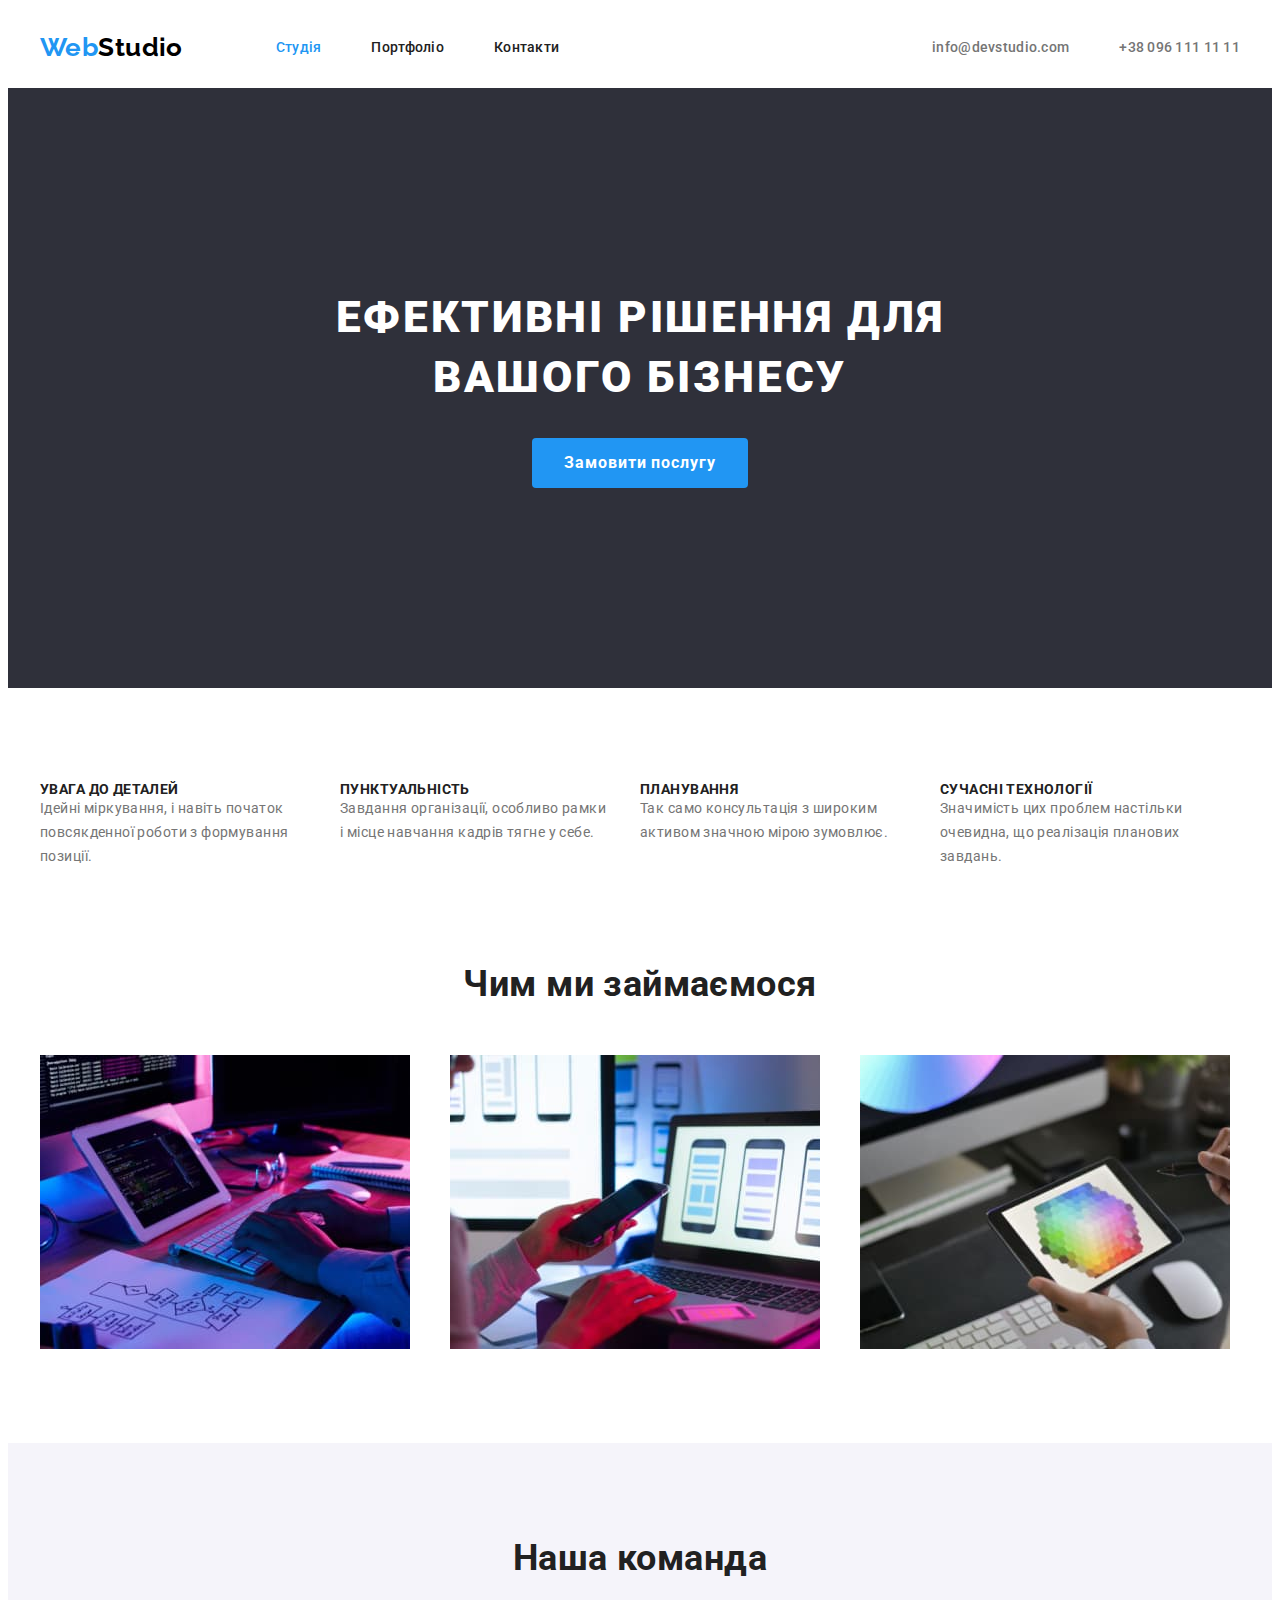
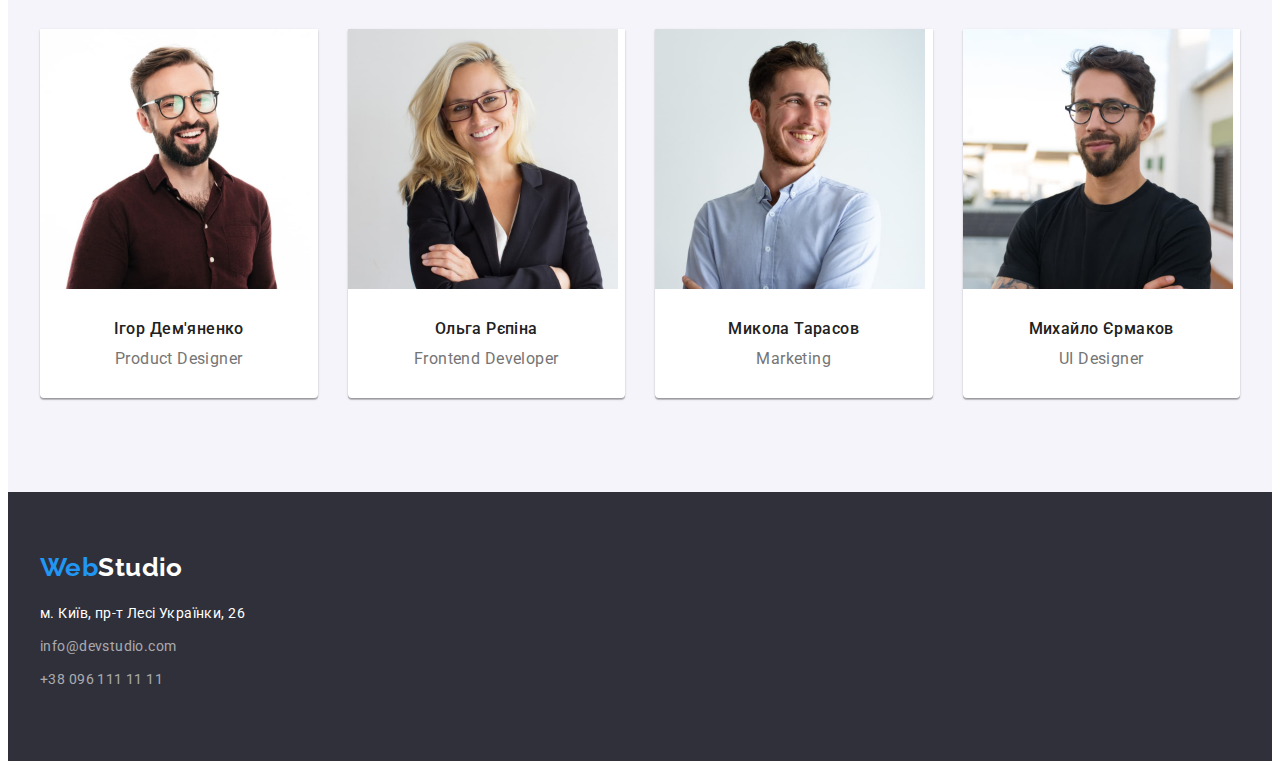
==== commit eaf77594: "виправлені помилки стилів" ====
--- a/index.html
+++ b/index.html
@@ -21,7 +21,7 @@
     <link rel="stylesheet" href="./css/style.css" />
   </head>
   <body>
-    <header class="header">
+    <header class="header" style="padding: 24px 0 25px">
       <div class="container header-container">
         <nav class="header-navigation">
           <div class="logotipe">
@@ -58,11 +58,9 @@
     </header>
     <main>
       <section class="hero">
-        <div class="container hero-container">
-          <div class="hero-content">
-            <h1 class="hero-title">Ефективні рішення для вашого бізнесу</h1>
-            <button class="hero-button" type="button">Замовити послугу</button>
-          </div>
+        <div class="container">
+          <h1 class="hero-title">Ефективні рішення для вашого бізнесу</h1>
+          <button class="hero-button" type="button">Замовити послугу</button>
         </div>
       </section>
       <section class="advanteges">
@@ -187,13 +185,11 @@
       </section>
     </main>
     <footer class="footer">
-      <div class="container footer-container">
-        <div class="footer-logotipe">
-          <a class="logo-blue link logo" href="./index.html"
-            >Web<span class="logo-white logo">Studio</span>
-          </a>
-        </div>
-        <address>
+      <div class="container">
+        <a class="logo-blue link logo" href="./index.html"
+          >Web<span class="logo-white logo">Studio</span>
+        </a>
+        <address class="adress">
           <ul class="footer-list list">
             <li class="footer-item">
               <a
--- a/css/style.css
+++ b/css/style.css
@@ -27,17 +27,17 @@
 h4,
 h5,
 h6 {
-    margin: 0px;
+    margin: 0;
 }
 
 ul,
 ol {
-    margin: 0px;
-    padding-left: 0px;
+    margin: 0;
+    padding-left: 0;
 }
 
 button {cursor: pointer;
-margin: 0px;}
+margin: 0;}
 address {font-style: normal;}
 
 img {
@@ -66,14 +66,11 @@
     width: 1200px;
     padding-left: 15px;
     padding-right: 15px;
-    margin: 0px auto;
+    margin: 0 auto;
 }
 
 /*------header---------*/
 .logotipe {
-    width: 145px;
-    margin-top: 24px;
-    margin-bottom: 25px;
     margin-right: 93px;
 }
 .logo {font-family: var(--second-font);
@@ -109,7 +106,7 @@
     color: var(--header-link);}
 
 .header-list {
-    width: 281;
+    width: 281px;
     display: flex;
     gap: 50px;
 }
@@ -135,7 +132,10 @@
 
 
 /* --------HERO---------- */
-.hero {background-color: var(--hero-backgroud);}
+.hero {background-color: var(--hero-backgroud);
+padding: 200px 0;
+text-align: center;}
+
 .hero-title {
     font-weight: 900;
     font-size: 44px;
@@ -145,38 +145,27 @@
     text-transform: uppercase;
     color: var(--main-color);
     box-sizing: border-box;
-    margin-bottom: 30px;
+    margin: 0 auto 30px;
+    width: 696px;
 
 }
     
 
 .hero-button {
-    /* cursor: pointer; */
     background-color: var(--button-color);
     font-family: inherit;
     font-style: normal;
     font-weight: 700;
     font-size: var(--first-font-size);
     line-height: 1.87;
-    display: flex;
     align-items: center;
     text-align: center;
     letter-spacing: 0.06em;
     color: var(--main-color);
     border-radius: 4px;
+    border: none;
+    padding: 10px 32px;
     
-}
-
-.hero-container {
-    display: flex;
-}
-
-.hero-content {
-   
-    padding: 200px 237px;
-    display: flex;
-    flex-direction: column;
-    align-items: center;
 }
 
 /* ----------advanteges--------- */
@@ -227,7 +216,7 @@
     line-height: 1.17;
     text-align: center;
     color: var(--second-title-color);
-    padding-bottom: 50px;
+    margin-bottom: 50px;
 }
 
 .work {
@@ -255,20 +244,16 @@
     line-height: 1.17;
     text-align: center;
     color: var(--second-title-color);
-    padding-bottom: 50px;
+    margin-bottom: 50px;
 }
 
 .command-list {
     display: flex;
     gap: 30px;
-    
 }
 
 .command-item {
-    display: flex;
-    flex-direction: column;
     width: 270px;
-    /* height: 368px; */
     background: #FFFFFF;
     box-shadow: 0px 1px 3px rgba(0, 0, 0, 0.12), 0px 1px 1px rgba(0, 0, 0, 0.14), 0px 2px 1px rgba(0, 0, 0, 0.2);
     border-radius: 0px 0px 4px 4px;
@@ -276,10 +261,6 @@
 }
 
 .command-card {
-    display: flex;
-    flex-direction: column;
-    justify-items: center;
-    gap: 10px;
     padding: 30px 0;
 }
 .command-name {
@@ -287,6 +268,7 @@
     font-size: var(--first-font-size);
     line-height: var(--typical-lh);
     text-align: center;
+    margin-bottom: 10px;
 }
 
 .command-position {
@@ -296,29 +278,24 @@
     color: var(--text-color);}
 
 /* -----------footer--------------- */
-.footer {background: var(--footer-background);}
+.footer {background: var(--footer-background);
+padding: 60px 0;
+}
 .footer-list {
-    /* font-style: normal; */
     line-height: 1.71;
-    width: 231px;
-    display: flex;
-    flex-wrap: wrap;
-    margin-bottom: 60px;
-
-}
-
-.footer-container {
-    display: flex;
-    flex-direction: column;
-}
-.footer-logotipe {
-    width: 145px;
-    margin: 60px 0 20px;
+}
+
+.adress {
+    margin-top: 20px;
 }
 
 .footer-adress {
     color: var(--footer-adresscolor);}
 
+.footer-item {
+    margin-bottom: 9px;
+}
+
 .footer-link {
     color: rgba(255, 255, 255, 0.6);}
 
@@ -326,6 +303,7 @@
 
 .header-portfolio {
     border-bottom: 1px solid rgba(236, 236, 236, 1);
+    padding: 24px 0 25px;
 }
 
 .section-portfolio {
@@ -333,7 +311,6 @@
 }
 
 .btn {
-    /* cursor: pointer; */
     font-family: inherit;
     font-style: normal;
     font-weight: 500;
@@ -377,6 +354,7 @@
 
 .galery-card {
    border: 1px solid rgba(238, 238, 238, 1);
+   padding: 24px 20px;
 }
 
 .galery-title {
@@ -384,12 +362,12 @@
     line-height: 2;
     letter-spacing: 0.06em;
     color: var(--thrid-title-color);
-    padding: 24px 20px 4px;
+    margin-bottom: 4px;
 }
 
 .galery-item {
-    width: 370px;
-    width: calc((100% - 60) / 3);
+    /* width: 370px; */
+    width: calc((100% - 60px) / 3);
 }
 
 .galery-text {
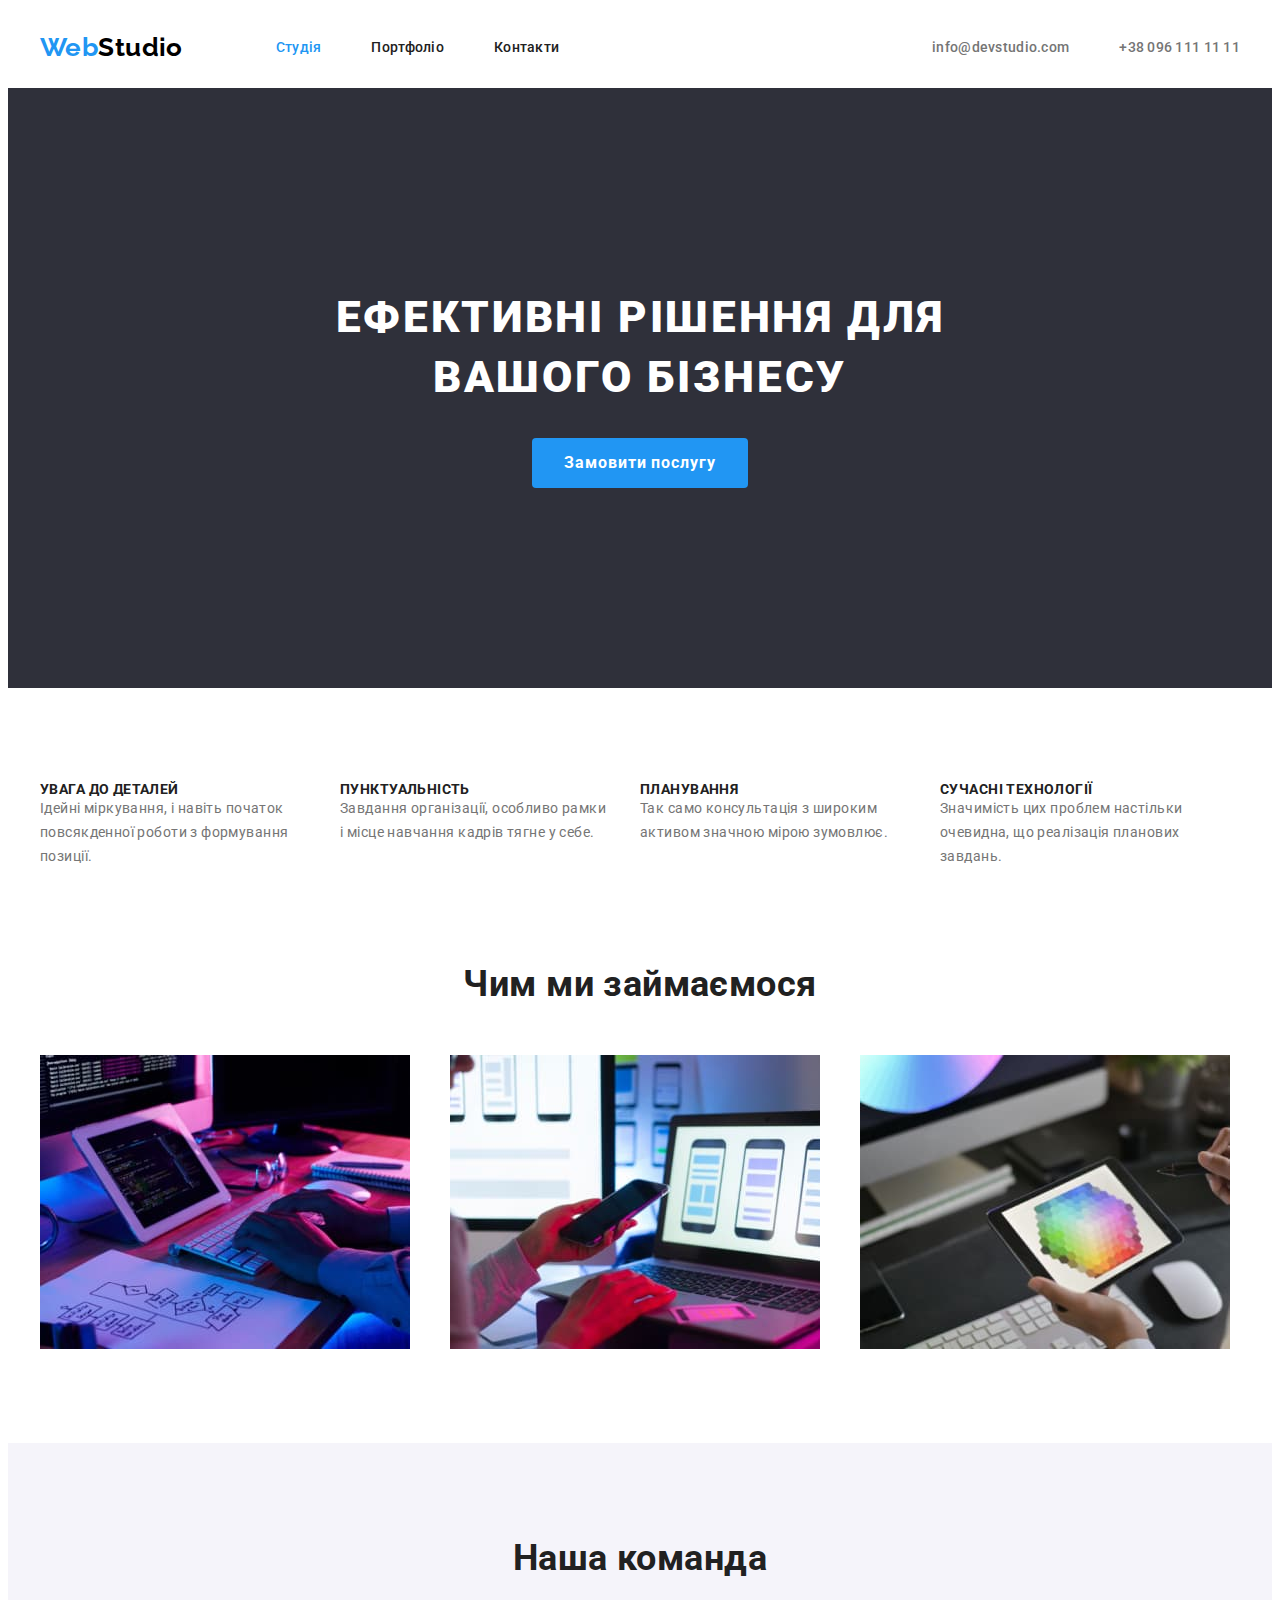
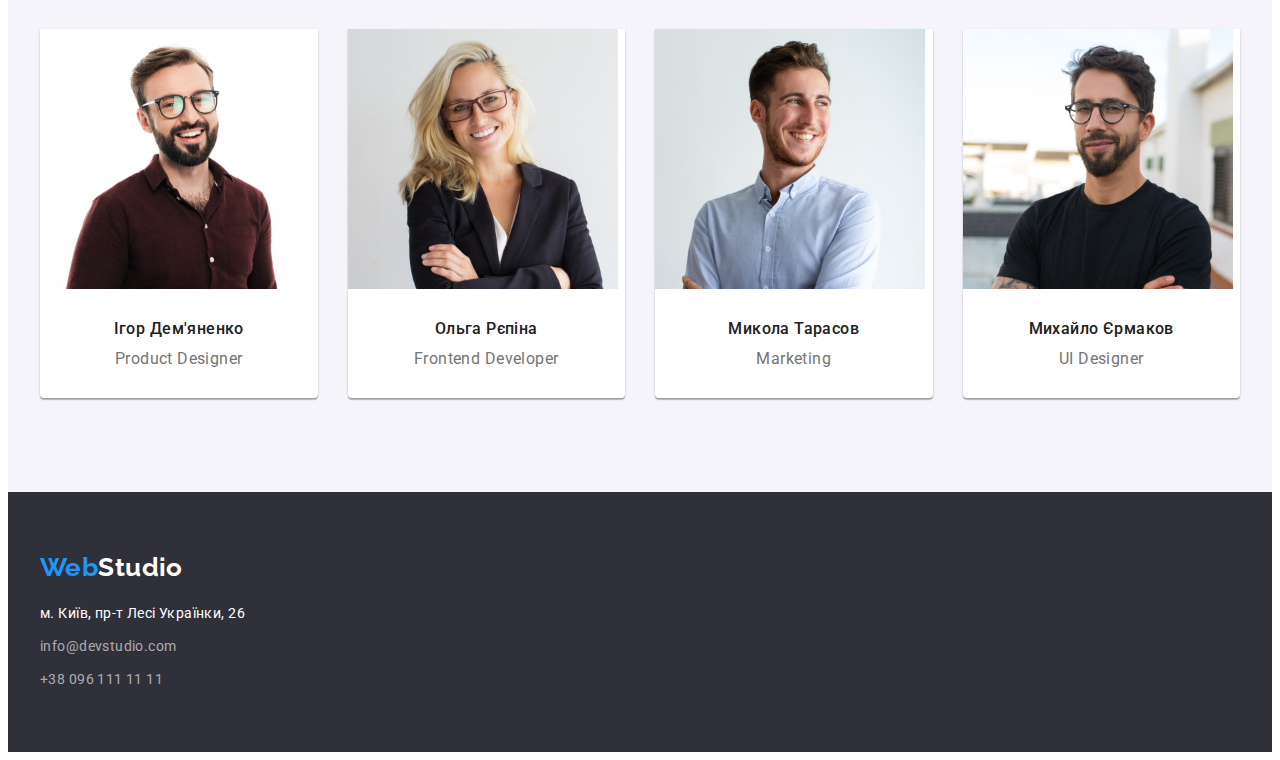
==== commit 1398d136: "виправлені помилки стилізації" ====
--- a/index.html
+++ b/index.html
@@ -57,13 +57,13 @@
       </div>
     </header>
     <main>
-      <section class="hero">
+      <section class="hero section">
         <div class="container">
           <h1 class="hero-title">Ефективні рішення для вашого бізнесу</h1>
           <button class="hero-button" type="button">Замовити послугу</button>
         </div>
       </section>
-      <section class="advanteges">
+      <section class="advanteges section">
         <div class="container">
           <h2 class="visually-hidden">Переваги</h2>
           <ul class="advanteges-list list">
@@ -97,7 +97,7 @@
           </ul>
         </div>
       </section>
-      <section class="work">
+      <section class="work section">
         <div class="container">
           <h2 class="work-title">Чим ми займаємося</h2>
           <ul class="work-list list">
@@ -128,7 +128,7 @@
           </ul>
         </div>
       </section>
-      <section class="command">
+      <section class="command section">
         <div class="container">
           <h2 class="command-title">Наша команда</h2>
           <ul class="command-list list">
--- a/css/style.css
+++ b/css/style.css
@@ -17,8 +17,7 @@
         --thrid-title-color: #212121;
         --text-color: #757575;
         --typical-lh: 1.19;
-        
-            }
+}
 
 p,
 h1,
@@ -69,6 +68,9 @@
     margin: 0 auto;
 }
 
+.section {
+    padding: 94px 0;
+}
 /*------header---------*/
 .logotipe {
     margin-right: 93px;
@@ -127,9 +129,6 @@
 .footer-link:hover,
 .header-link:focus {
     color: var(--accent-color);}
-
-
-
 
 /* --------HERO---------- */
 .hero {background-color: var(--hero-backgroud);
@@ -183,9 +182,6 @@
     overflow: hidden;
 }
 
-.advanteges {
-    padding: 94px 0;
-}
 .advanteges-list {
     display: flex;
     gap: 30px;
@@ -220,7 +216,7 @@
 }
 
 .work {
-    padding-bottom: 94px;
+    padding: 0 0 94px;
 }
 
 .work-list {
@@ -230,13 +226,10 @@
 .work-item {
     width: calc((100% - 60px) / 3);
 }
-
-
 
 /* -------------command----------- */
 .command {
     background-color: var(--command-backgroud);
-    padding: 94px 0;
 }
 
 .command-title {
@@ -296,6 +289,10 @@
     margin-bottom: 9px;
 }
 
+.footer-item:last-child {
+    margin: 0;
+}
+
 .footer-link {
     color: rgba(255, 255, 255, 0.6);}
 
@@ -304,10 +301,6 @@
 .header-portfolio {
     border-bottom: 1px solid rgba(236, 236, 236, 1);
     padding: 24px 0 25px;
-}
-
-.section-portfolio {
-    padding: 94px 0;
 }
 
 .btn {
@@ -334,7 +327,7 @@
 .button-list {
     justify-content: center;
     gap: 8px;
-    padding-bottom: 50px;
+    margin-bottom: 50px;
 }
 
 .button-title {
@@ -346,7 +339,6 @@
 }
 
 .galery-list {
-    display: flex;
     flex-wrap: wrap;
     gap: 30px;
 
@@ -366,7 +358,6 @@
 }
 
 .galery-item {
-    /* width: 370px; */
     width: calc((100% - 60px) / 3);
 }
 
@@ -374,6 +365,6 @@
     font-size: var(--first-font-size);
     line-height: 1.88;
     color: var(--text-color);
-    padding: 0 24px 20px;
-}
-
+
+}
+
